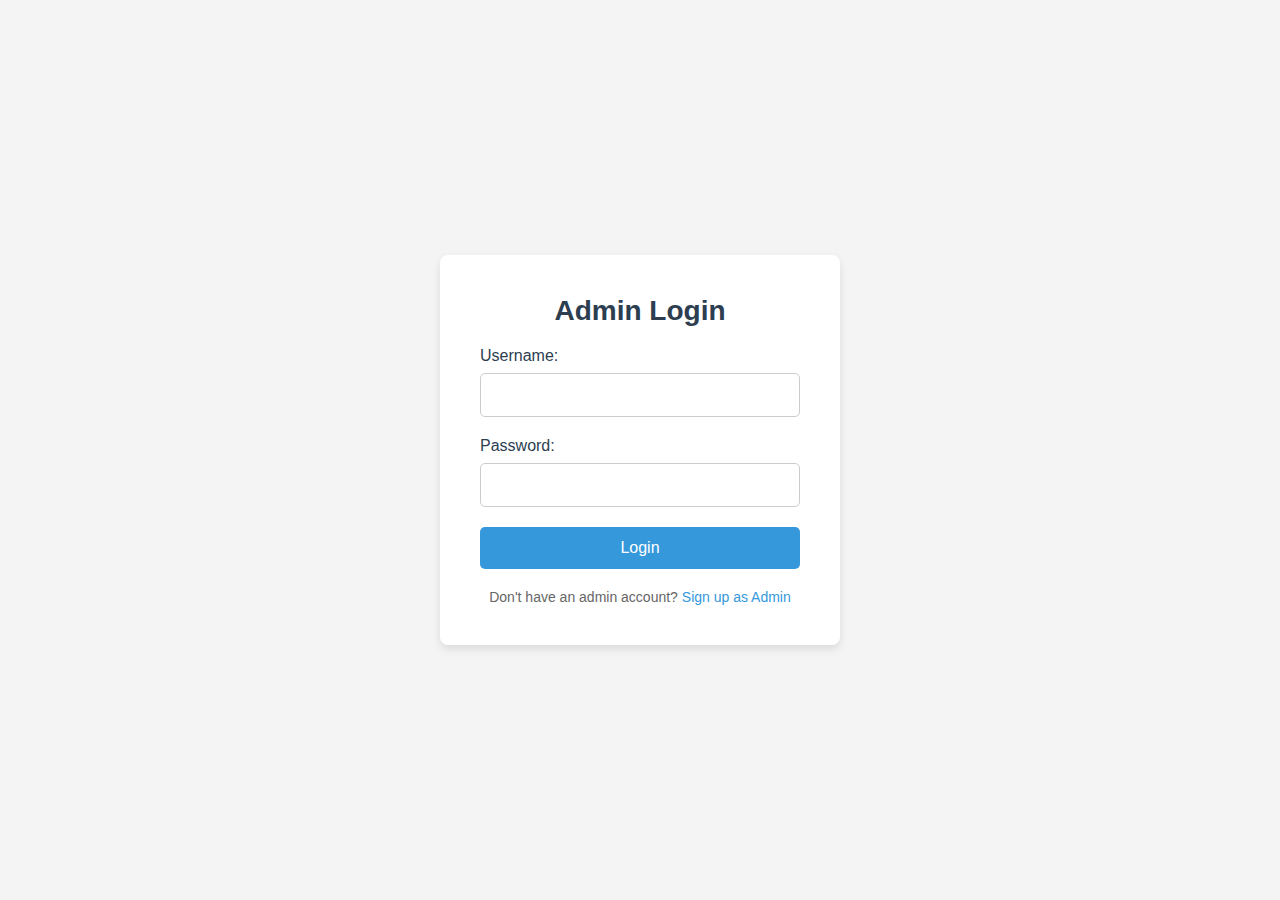
==== admin login.html @ 2412ed2c "done" ====
<!DOCTYPE html>
<html lang="en">
<head>
    <meta charset="UTF-8">
    <meta name="viewport" content="width=device-width, initial-scale=1.0">
    <title>Admin Login</title>
    <link rel="stylesheet" href="adminlog.css">
</head>
<body>
    <div class="login-container">
        <h1>Admin Login</h1>
        <form action="dashboard.html" method="POST">
            <label for="username">Username:</label>
            <input type="text" id="username" name="username" required>

            <label for="password">Password:</label>
            <input type="password" id="password" name="password" required>

            <button type="submit">Login</button>
        </form>
        <p>Don't have an admin account? <a href="register-admin.html">Sign up as Admin</a></p>
    </div>
</body>
</html>
---- adminlog.css ----
/* General Reset */
* {
    margin: 0;
    padding: 0;
    box-sizing: border-box;
}

body {
    font-family: Arial, sans-serif;
    background-color: #f4f4f4;
    color: #333;
    display: flex;
    justify-content: center;
    align-items: center;
    height: 100vh;
}

/* Login Container */
.login-container {
    background-color: #fff;
    padding: 40px;
    border-radius: 8px;
    box-shadow: 0 4px 8px rgba(0, 0, 0, 0.1);
    width: 100%;
    max-width: 400px;
    text-align: center;
}

.login-container h1 {
    font-size: 28px;
    color: #2c3e50; /* Dark blue-gray */
    margin-bottom: 20px;
}

/* Form Styling */
form {
    display: flex;
    flex-direction: column;
}

form label {
    font-size: 16px;
    color: #2c3e50; /* Dark blue-gray */
    margin-bottom: 8px;
    text-align: left;
}

form input {
    padding: 12px;
    margin-bottom: 20px;
    border: 1px solid #ccc;
    border-radius: 5px;
    font-size: 16px;
    outline: none;
    transition: border-color 0.3s ease;
}

form input:focus {
    border-color: #3498db; /* Light blue */
}

form button {
    padding: 12px;
    background-color: #3498db; /* Light blue */
    color: #fff;
    border: none;
    border-radius: 5px;
    font-size: 16px;
    cursor: pointer;
    transition: background-color 0.3s ease;
}

form button:hover {
    background-color: #2980b9; /* Darker blue */
}

/* Sign Up Link */
.login-container p {
    margin-top: 20px;
    font-size: 14px;
    color: #666;
}

.login-container p a {
    color: #3498db; /* Light blue */
    text-decoration: none;
    transition: color 0.3s ease;
}

.login-container p a:hover {
    color: #2980b9; /* Darker blue */
}
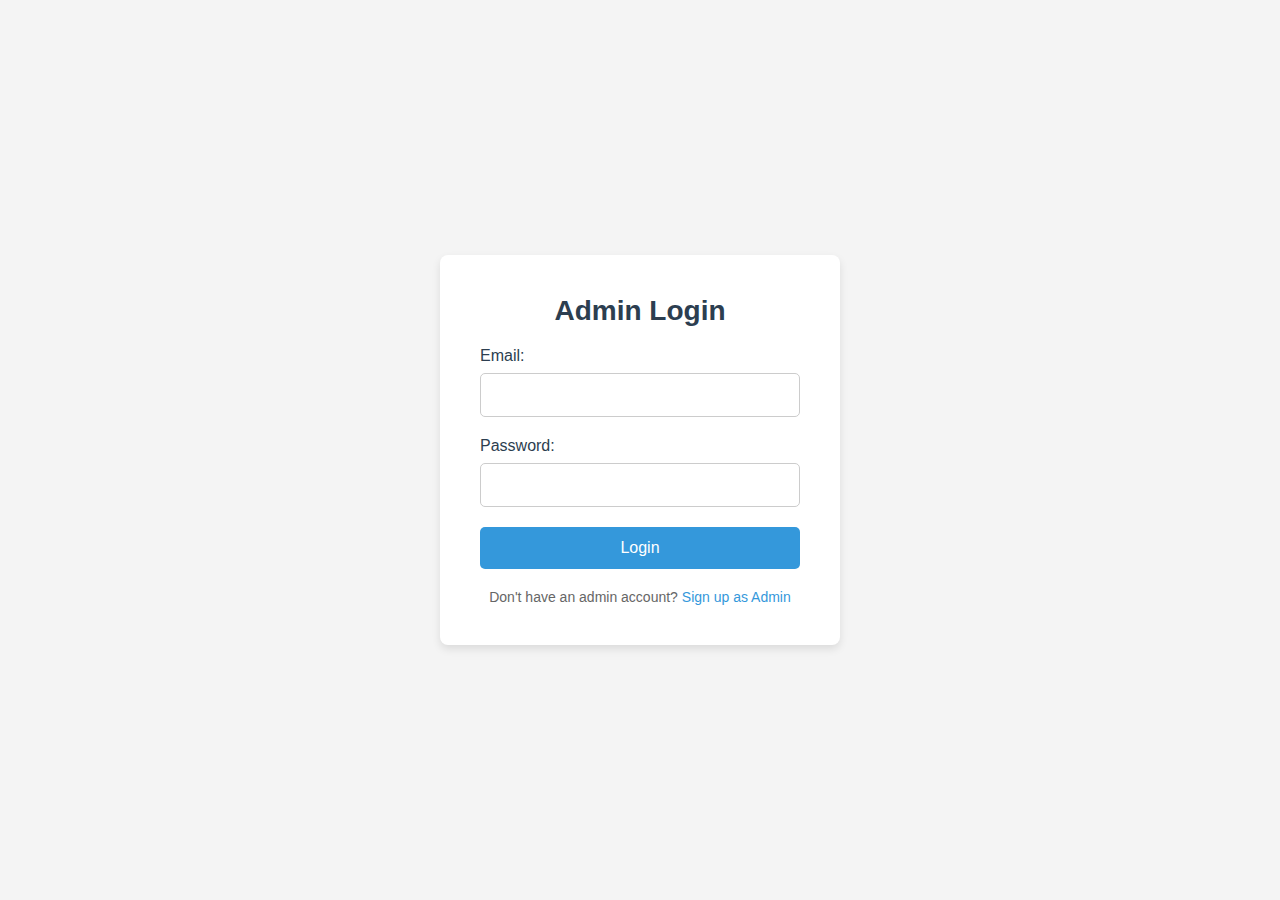
==== commit ab8e3e63: "ok" ====
--- a/admin login.html
+++ b/admin login.html
@@ -9,15 +9,15 @@
 <body>
     <div class="login-container">
         <h1>Admin Login</h1>
-        <form action="dashboard.html" method="POST">
-            <label for="username">Username:</label>
-            <input type="text" id="username" name="username" required>
-
+        <form action="adminlogin.php" method="POST">
+            <label for="email">Email:</label>
+            <input type="email" id="email" name="email" required>
+        
             <label for="password">Password:</label>
             <input type="password" id="password" name="password" required>
-
+        
             <button type="submit">Login</button>
-        </form>
+        </form>        
         <p>Don't have an admin account? <a href="register-admin.html">Sign up as Admin</a></p>
     </div>
 </body>
